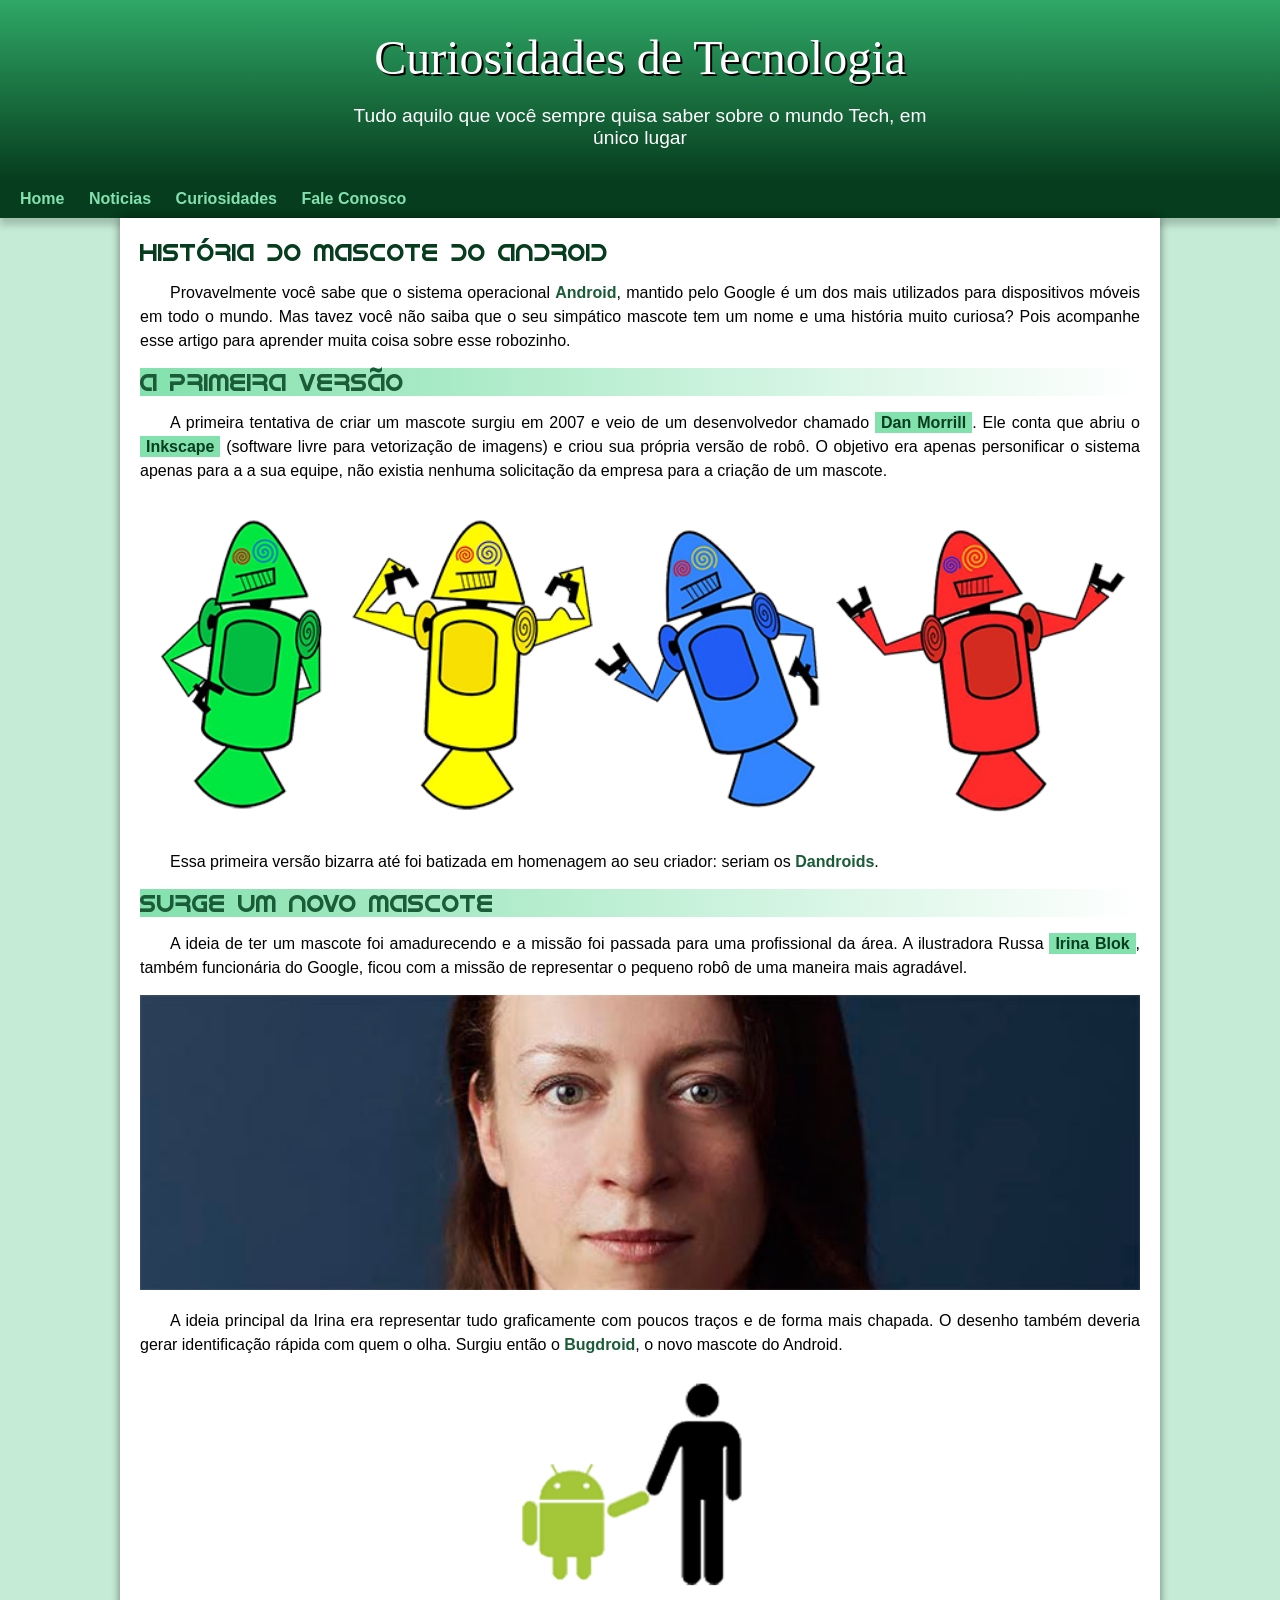
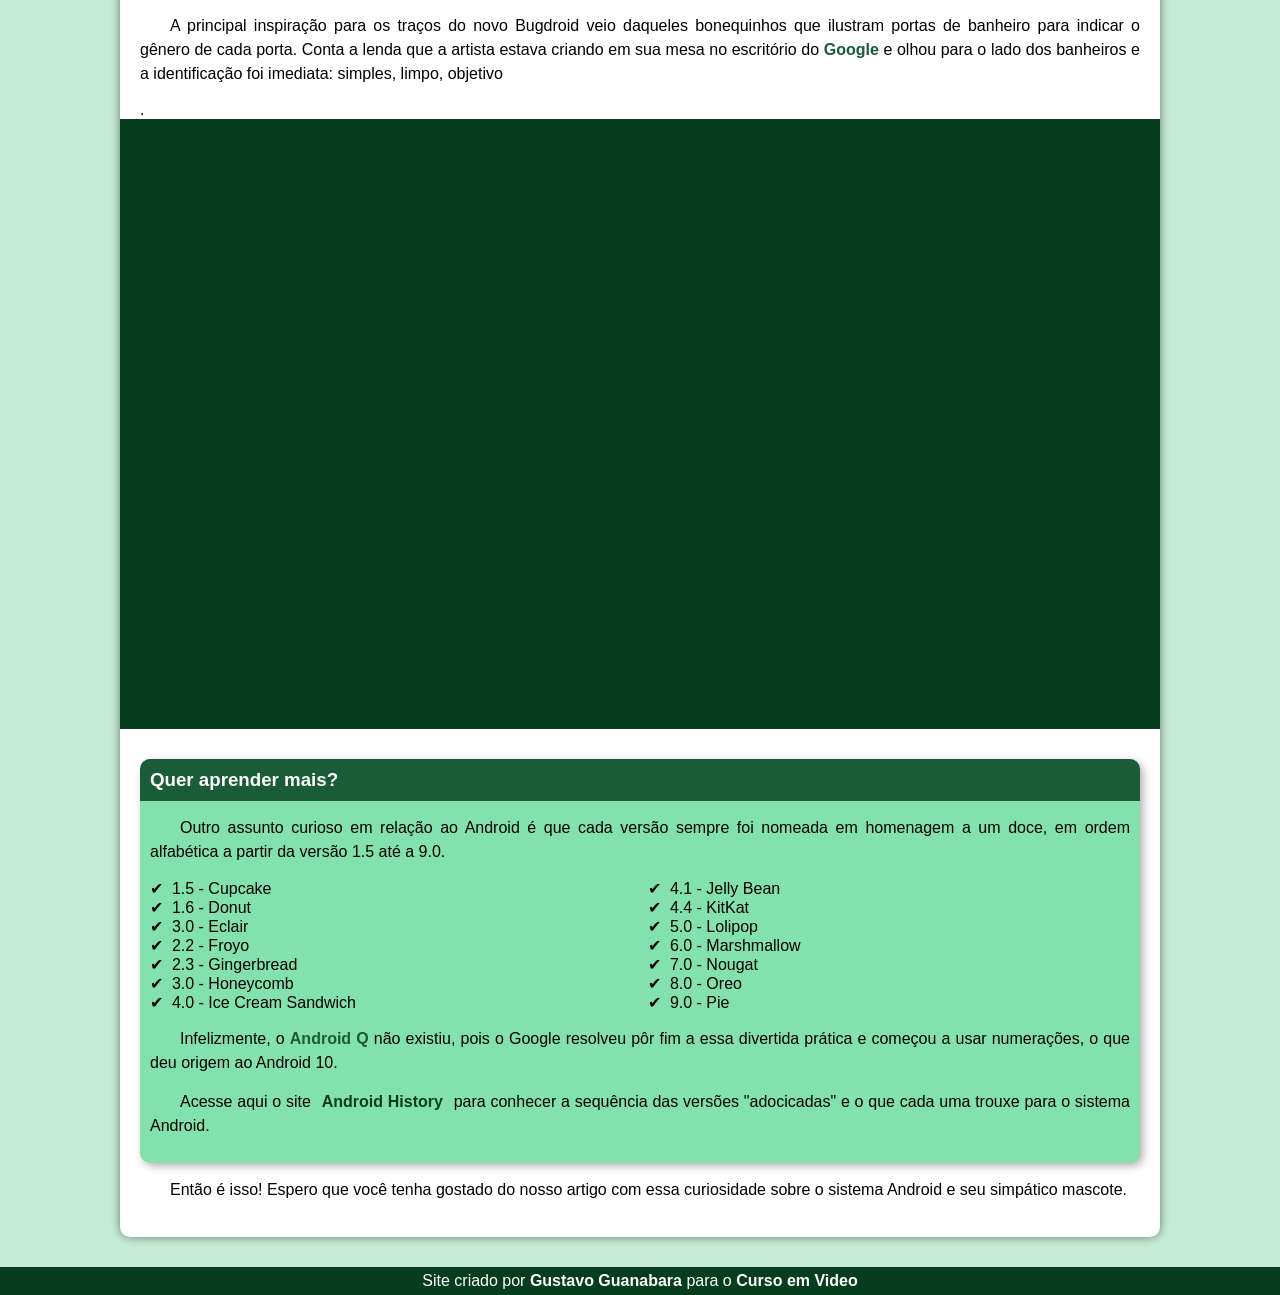
==== index.html @ 984a4b77 "ok" ====
<!DOCTYPE html>
<html lang="pt-br">
<head>
    <meta charset="UTF-8">
    <meta http-equiv="X-UA-Compatible" content="IE=edge">
    <meta name="viewport" content="width=device-width, initial-scale=1.0">
    <title>Como surgiu o mascote do Android </title>
    <link rel="shortcut icon" href="imagens/favicon.ico" type="image/x-icon">
    <link rel="stylesheet" href="estilo/style.css">
</head>
<body>
    <header>
        <h1>Curiosidades de Tecnologia</h1>
        <P>Tudo aquilo que você sempre quisa saber sobre o mundo Tech, em único lugar </P>
    </header>

<nav>
    <a href="#">Home</a>
    <a href="#">Noticias</a>
    <a href="#">Curiosidades</a>
    <a href="#">Fale Conosco</a>
</nav>    

<main>
    <article>
        <h1>História do Mascote do Android</h1>

        <p>Provavelmente você sabe que o sistema operacional <strong>Android</strong>, mantido pelo Google é um dos mais utilizados para dispositivos móveis em todo o mundo. Mas tavez você não saiba que o seu simpático mascote tem um nome e uma história muito curiosa? Pois acompanhe esse artigo para aprender muita coisa sobre esse robozinho.</p>

        <h2>A primeira versão</h2>

        <p>A primeira tentativa de criar um mascote surgiu em 2007 e veio de um desenvolvedor chamado <a href="https://androidcommunity.com/dan-morrill-shows-us-the-android-mascot-that-almost-was-20130103/" target="_blank">Dan Morrill</a>. Ele conta que abriu o <a href="https://inkscape.org/pt-br/" target="_blank">Inkscape</a> (software livre para vetorização de imagens) e criou sua própria versão de robô. O objetivo era apenas personificar o sistema apenas para a a sua equipe, não existia nenhuma solicitação da empresa para a criação de um mascote.</p>

        <picture>
            <source media="(max-width:670px )" srcset="imagens/dan-droids-pq.png">
            <img src="imagens/dan-droids.png" alt="Primeiro mascote">
        </picture>

        <p>Essa primeira versão bizarra até foi batizada em homenagem ao seu criador: seriam os <strong>Dandroids</strong>.</p>

        <h2>Surge um novo mascote</h2>

        <p>A ideia de ter um mascote foi amadurecendo e a missão foi passada para uma profissional da área. A ilustradora Russa <a href="https://www.irinablok.com/" target="_blank">Irina Blok</a>, também funcionária do Google, ficou com a missão de representar o pequeno robô de uma maneira mais agradável.</p>

        <picture>
            <source media="(max-width:670px)" srcset="imagens/irina-blok-pq.jpg">
            <img src="imagens/irina-blok.jpg" alt="Irina Blok">
        </picture>

        <p>A ideia principal da Irina era representar tudo graficamente com poucos traços e de forma mais chapada. O desenho também deveria gerar identificação rápida com quem o olha. Surgiu então o <strong>Bugdroid</strong>, o novo mascote do Android.</p>

        <img src="imagens/bugdroid.png " class="pequena" alt="Android">

        <p>A principal inspiração para os traços do novo Bugdroid veio daqueles bonequinhos que ilustram portas de banheiro para indicar o gênero de cada porta. Conta a lenda que a artista estava criando em sua mesa no escritório do <strong>Google</strong> e olhou para o lado dos banheiros e a identificação foi imediata: simples, limpo, objetivo</p>.

        <div class="video"><iframe width="560" height="315" src="https://www.youtube.com/embed/l2UDgpLz20M" title="YouTube video player" frameborder="0" allow="accelerometer; autoplay; clipboard-write; encrypted-media; gyroscope; picture-in-picture" allowfullscreen></iframe></div>
        
        <aside>
            <h3>Quer aprender mais?</h3>

            <p>Outro assunto curioso em relação ao Android é que cada versão sempre foi nomeada em homenagem a um doce, em ordem alfabética a partir da versão 1.5 até a 9.0.</p>

            <ul>
                <li title="Biscoito">1.5 - Cupcake</li>
                <li>1.6 - Donut</li>
                <li>3.0 - Eclair</li>
                <li>2.2 - Froyo</li>
                <li>2.3 - Gingerbread</li>
                <li>3.0 - Honeycomb</li>
                <li>4.0 - Ice Cream Sandwich</li>
                <li>4.1 - Jelly Bean</li>
                <li>4.4 - KitKat</li>
                <li>5.0 - Lolipop</li>
                <li>6.0 - Marshmallow</li>
                <li>7.0 - Nougat</li>
                <li>8.0 - Oreo</li>
                <li>9.0 - Pie</li>
            </ul>

            <p>Infelizmente, o <strong>Android Q</strong> não existiu, pois o Google resolveu pôr fim a essa divertida prática e começou a usar numerações, o que deu origem ao Android 10.</p>

            <p>Acesse aqui o site <a href="https://www.android.com/intl/en_uk/history/" target="_blank">Android History </a>para conhecer a sequência das versões "adocicadas" e o que cada uma trouxe para o sistema Android.</p>
        </aside>
        
        <p>Então é isso! Espero que você tenha gostado do nosso artigo com essa curiosidade sobre o sistema Android e seu simpático mascote.</p>
    </article>    
</main>

<footer>Site criado por <a href="https://github.com/gustavoguanabara" target="_blank">Gustavo Guanabara</a> para o <a href="https://www.youtube.com/watch?v=I_vi2q6sC1k" target="_blank" >Curso em Video</a></footer>
</body>
</html>
---- estilo/style.css ----
*{
margin: 0px;
padding: 0px;
}

@charset "UTF8";
@import url('https://fonts.googleapis.com/css2?family=BhuTuka+Expanded+One&display=swap');
@font-face{
    font-family: 'Android';
    src: url('../fontes/idroid.otf') format('opentype');
    font-weight: normal;
}

:root{  
 --cor0:  #c5ebd6;
 --cor01: #83e1ad;
 --cor02: #3ddc84;
 --cor03: #2fa866;
 --cor04: #1a5c37;
 --cor05: #063d1e;


 --fonte-padrao: Arial, Verdana, Helvetica, sans-serif;
 --fonte-destaque:'BhuTuka Expanded One', cursive;
 --fonte-android: 'Android', cursive;
}

body{
    background-color: var(--cor0);
    font-family: var(--fonte-padrao);
}

p{
    margin: 15px 0px;
}

header{
    background-image: linear-gradient(to bottom, var(--cor03), var(--cor05));
    min-height: 150px;
    text-align: center;
    padding-top: 30px;
}

header > h1{
    color: white;
    font-family: var(--fonte-destaque);
    font-size: 3em;
    font-weight: normal;
    margin-bottom: 20px;
    text-shadow: 2px 2px 0px black;
}

header > p {
    color: white;
    font-size: 1.2em;
    font-family: var(--fonte-padrao);
    max-width: 600px;
    padding-right: 10px;
    padding-left: 10px;
    margin: auto;


}

nav {
    background-color: var(--cor05);
    padding: 10px;
    box-shadow: 0px 7px 7px rgba(0, 0, 0, 0.192);
}

nav > a{
    color: var(--cor01);
    padding: 10px;
    text-decoration: none;
    font-weight: bold;
    transition-duration: .5s;
}

nav > a:hover {
    background-color: var(--cor03);
    color: var(--cor05);
}

main {
    min-width: 300px;
    max-width: 1000px; 
    margin: auto;
    margin-bottom: 30px;
    padding: 20px;
    box-shadow: 0px 0px 10px rgba(0, 0, 0, 0.473) ;
    background-color: white;
    border-bottom-left-radius:10px ;
    border-bottom-right-radius:10px;
}

main img {
    width: 100%;
}

main img.pequena{
    max-width: 350px;
    display: block;
    margin: auto;
}

div.video{
    background-color: var(--cor05);
    margin: 0px -20px 30px -20px;
    padding: 20px;
    padding-bottom: 59%;
    position: relative;

}

div.video > iframe {
    position: absolute;
    top: 5%;
    left: 5%;
    width: 90%;
    height: 90%;
}

main p{
    margin: 15px 0px;
    text-align: justify;
    text-indent: 30px;
    line-height: 1.5em;
}

main strong{
    color: var(--cor04);
    font-weight: bold;
}

main a{
    text-decoration: none;
    font-weight: bold;
    color: var(--cor05);
    background-color: var(--cor01);
    padding: 2px 6px;
}

main a:hover{
    text-decoration: underline;
    color:  var(--cor04);
}

main h1 {
    color: var(--cor05);
    font-family: var(--fonte-android);
    font-weight: normal;
}

main h2 {
    font-family: var(--fonte-android);
    color: var(--cor04);
    font-size: 1.3m;
    font-weight: normal;
    background-image: linear-gradient(to right, var(--cor01), transparent);
}

aside {
    background-color: var(--cor01);
    padding: 10px;
    border-radius: 10px;
    box-shadow: 3px 3px 8px rgba(0, 0, 0, 0.315);
}

aside> h3{
    background-color: var(--cor04);
    color: white;
    padding: 10px;
    margin: -10px -10px 0px -10px;
    border-radius: 10px 10px 0px 0px;
}
aside > ul{
    list-style:'\2714\00a0\00a0' ;
    list-style-position: inside;
    columns: 2;
}


footer {
    background-color: var(--cor05);
    color: white;
    text-align: center;
    font-size: 0.8;
    padding: 5px;
}

footer a{
    color: white;
    font-weight: bolder;
    text-decoration: none;
}

footer a:hover {
    text-decoration: underline;
    color: var(--cor01)
}
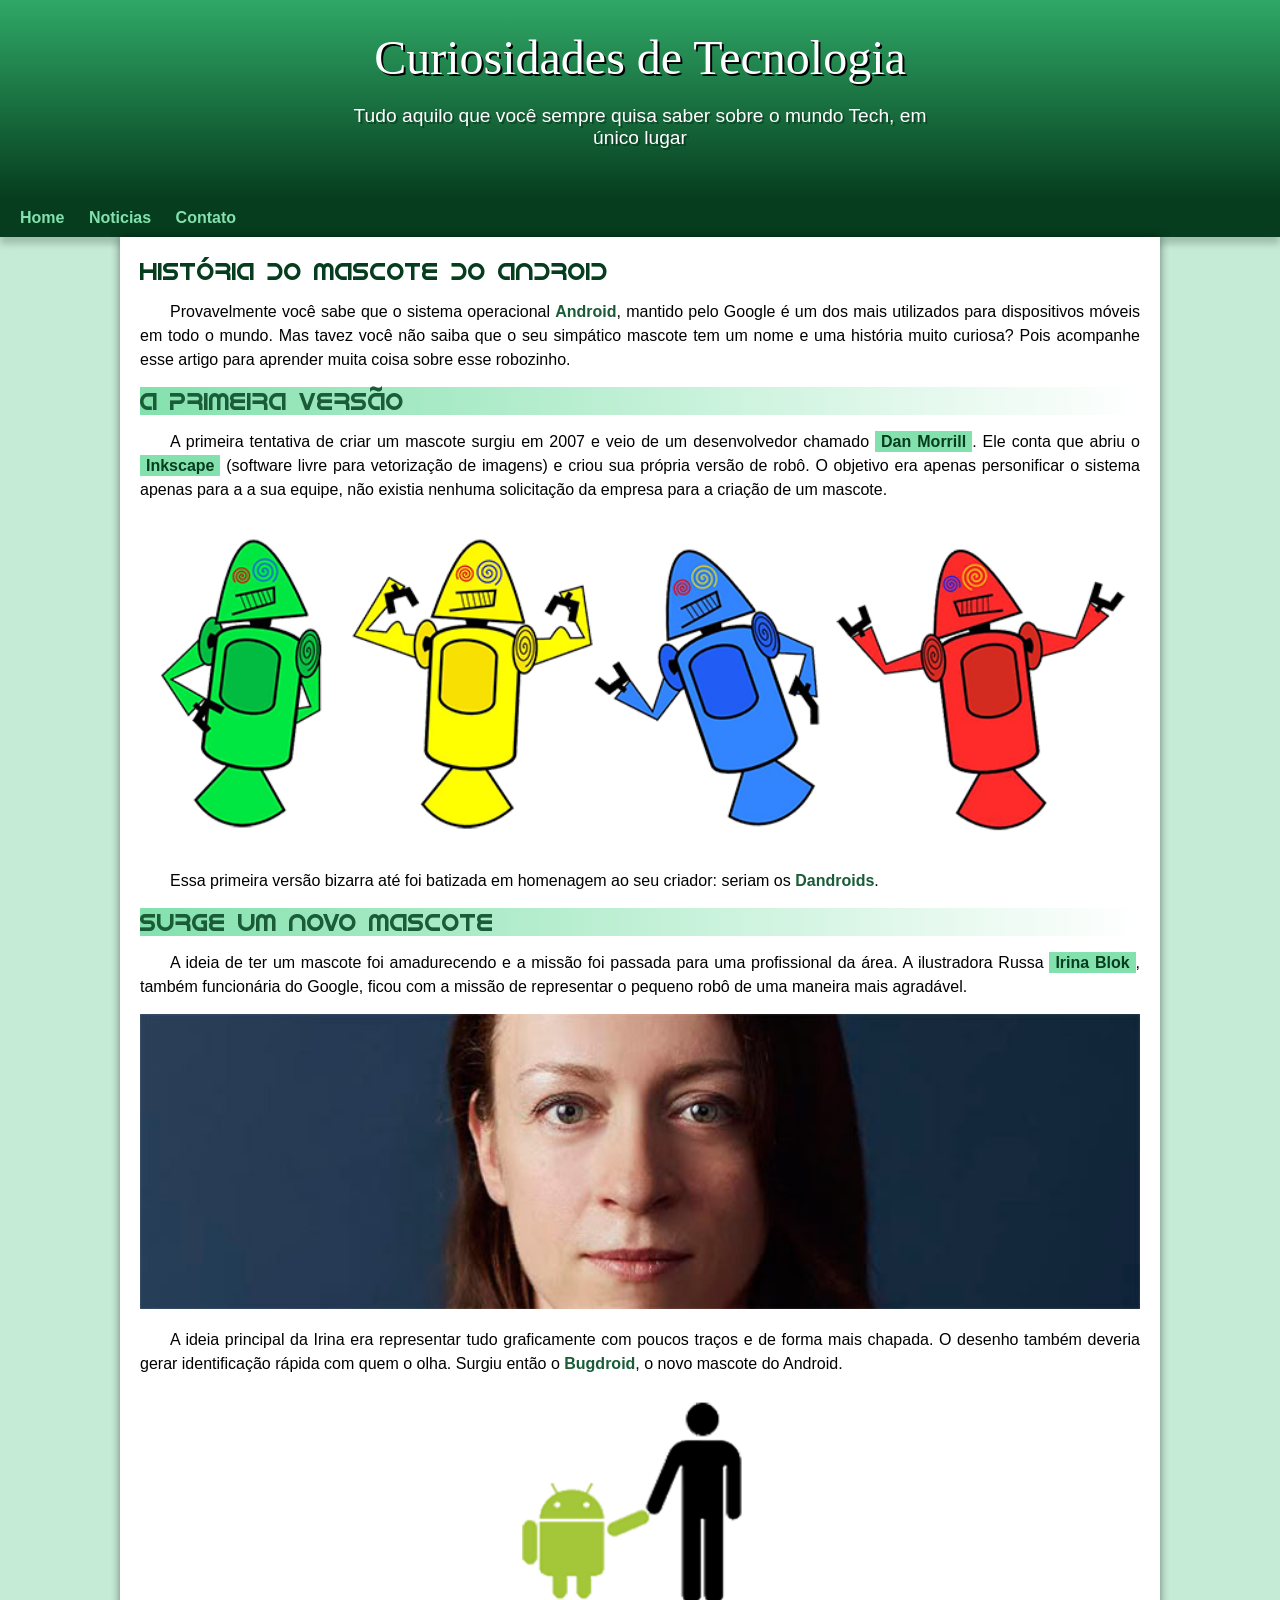
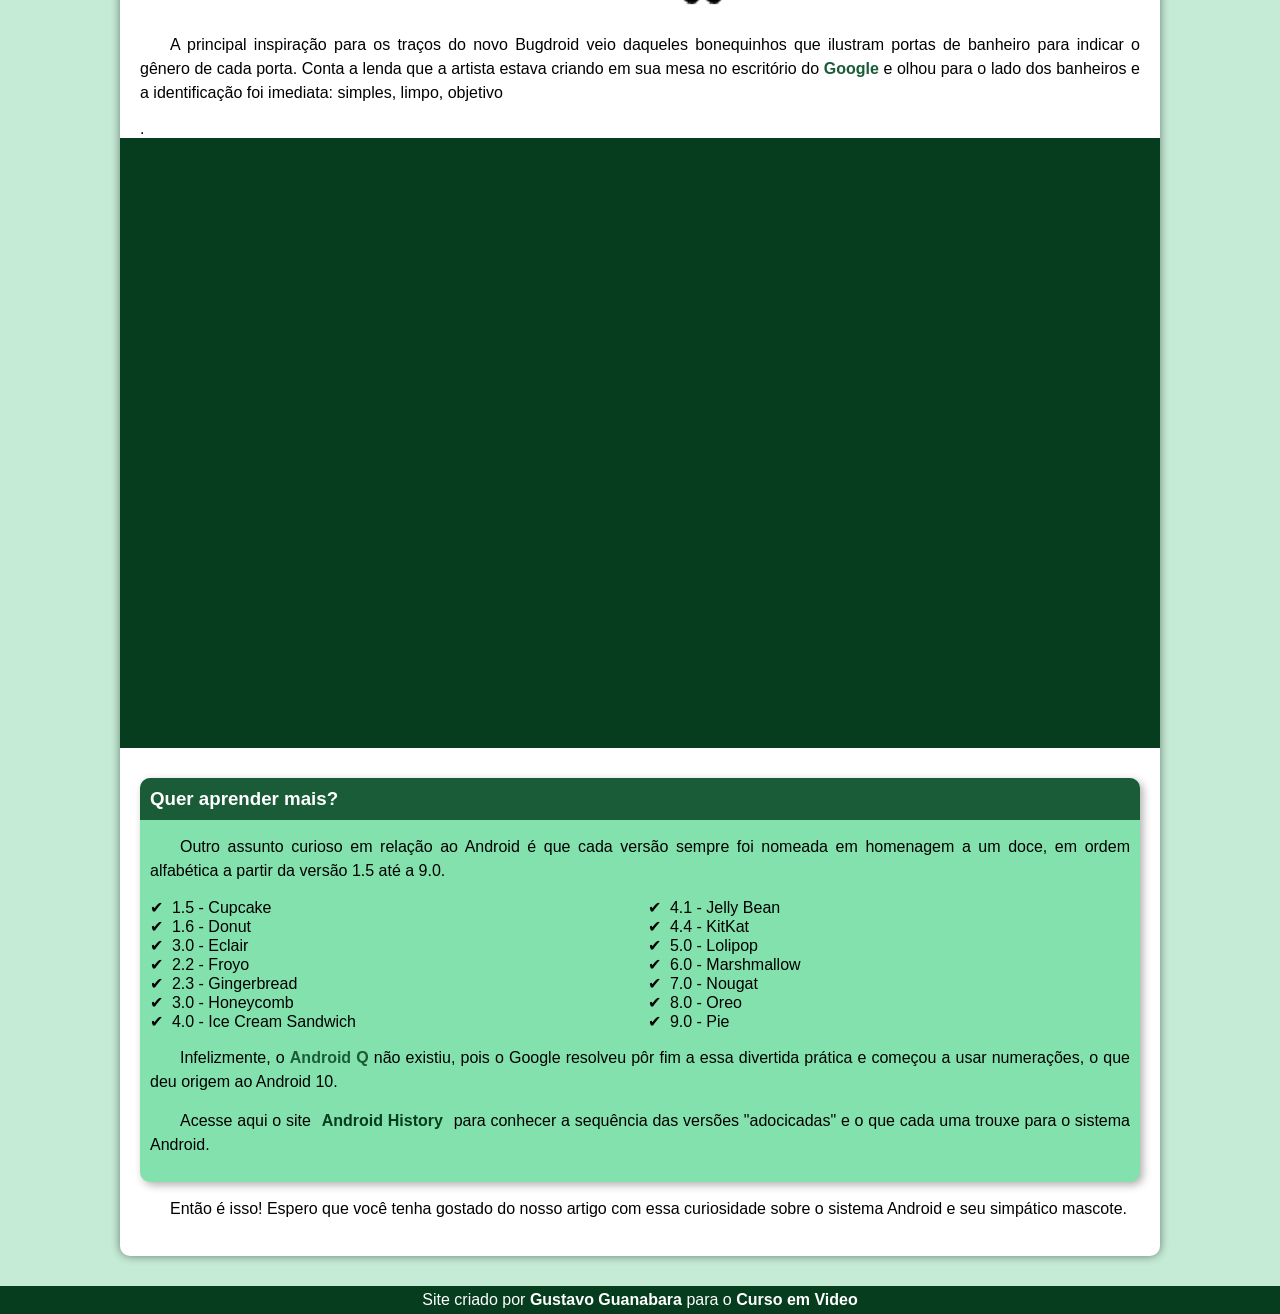
==== commit 9ac4359d: "Probema de padding resolvida" ====
--- a/index.html
+++ b/index.html
@@ -17,8 +17,7 @@
 <nav>
     <a href="#">Home</a>
     <a href="#">Noticias</a>
-    <a href="#">Curiosidades</a>
-    <a href="#">Fale Conosco</a>
+    <a href="#">Contato</a>
 </nav>    
 
 <main>
--- a/estilo/style.css
+++ b/estilo/style.css
@@ -58,7 +58,8 @@
     padding-right: 10px;
     padding-left: 10px;
     margin: auto;
-
+    padding-bottom: 50px;
+    text-shadow: 2px 2px 0px rgba(0, 0, 0, 0.315);
 
 }
 
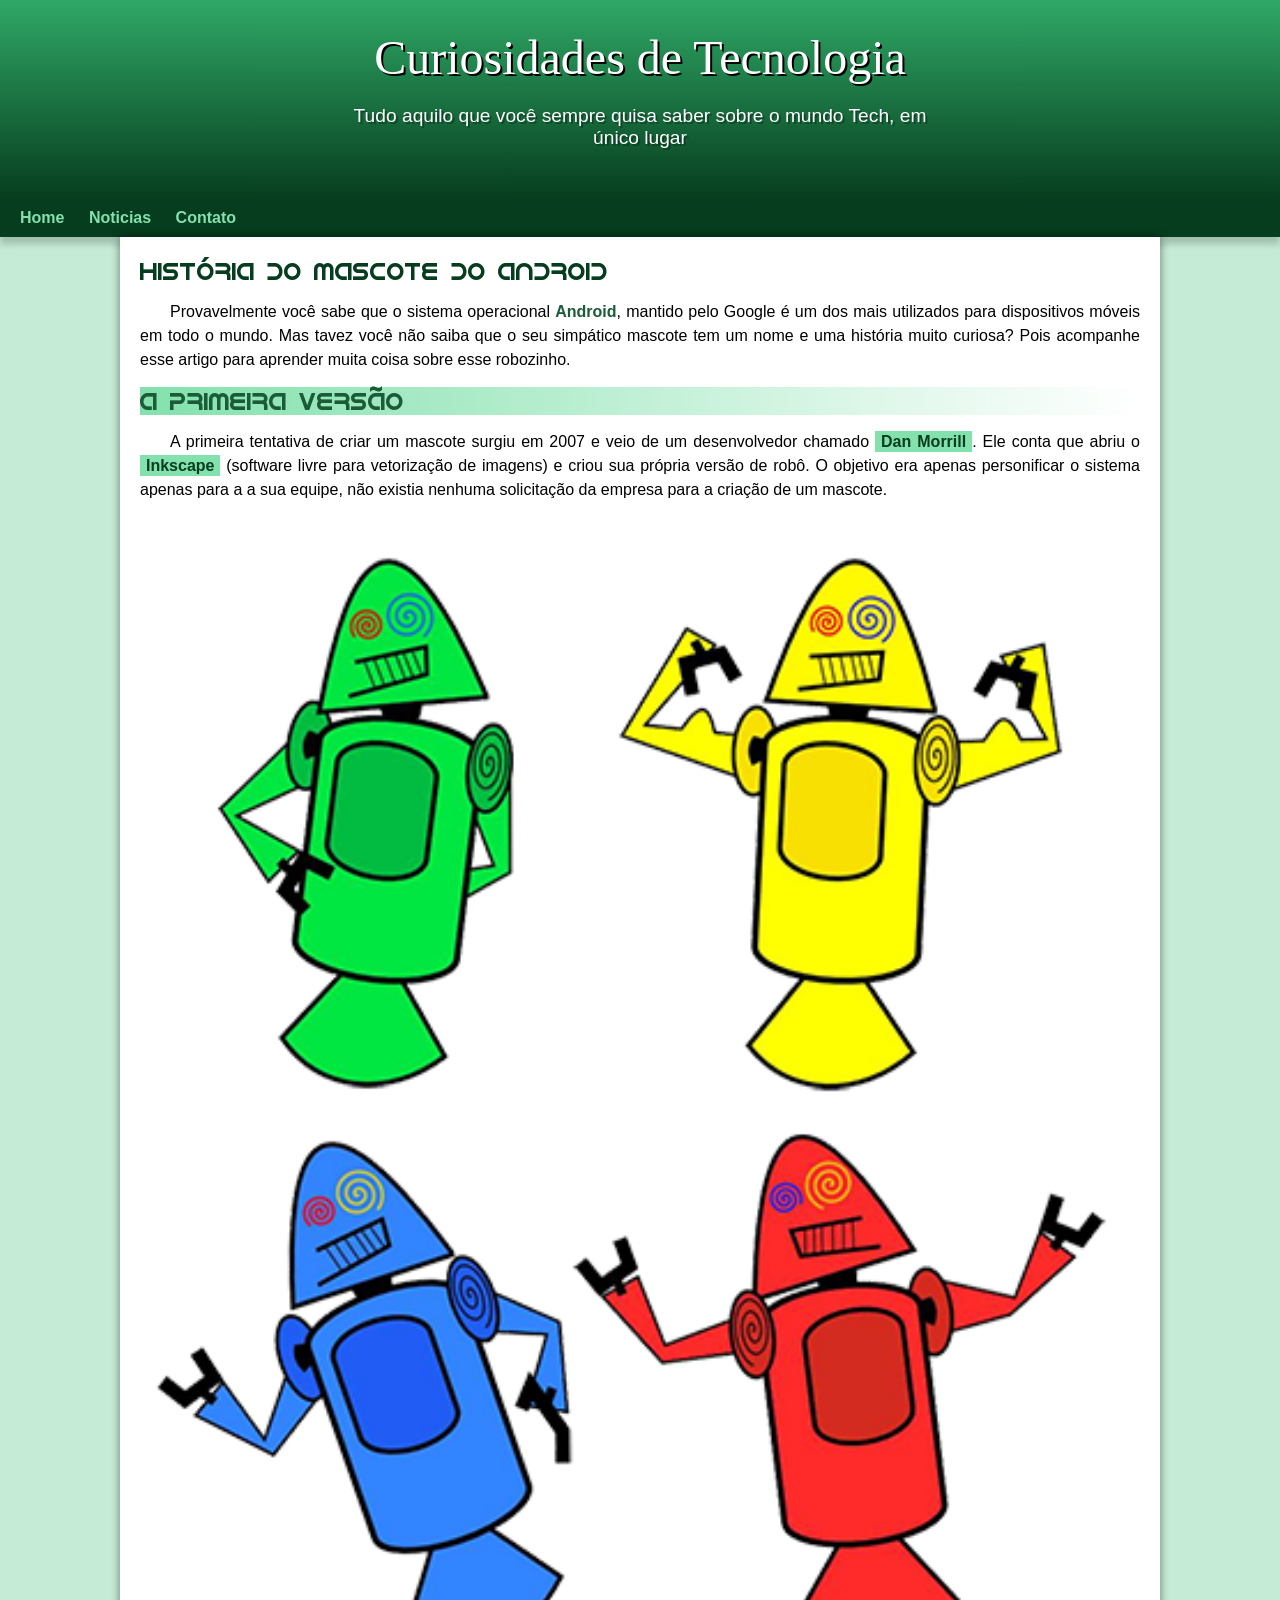
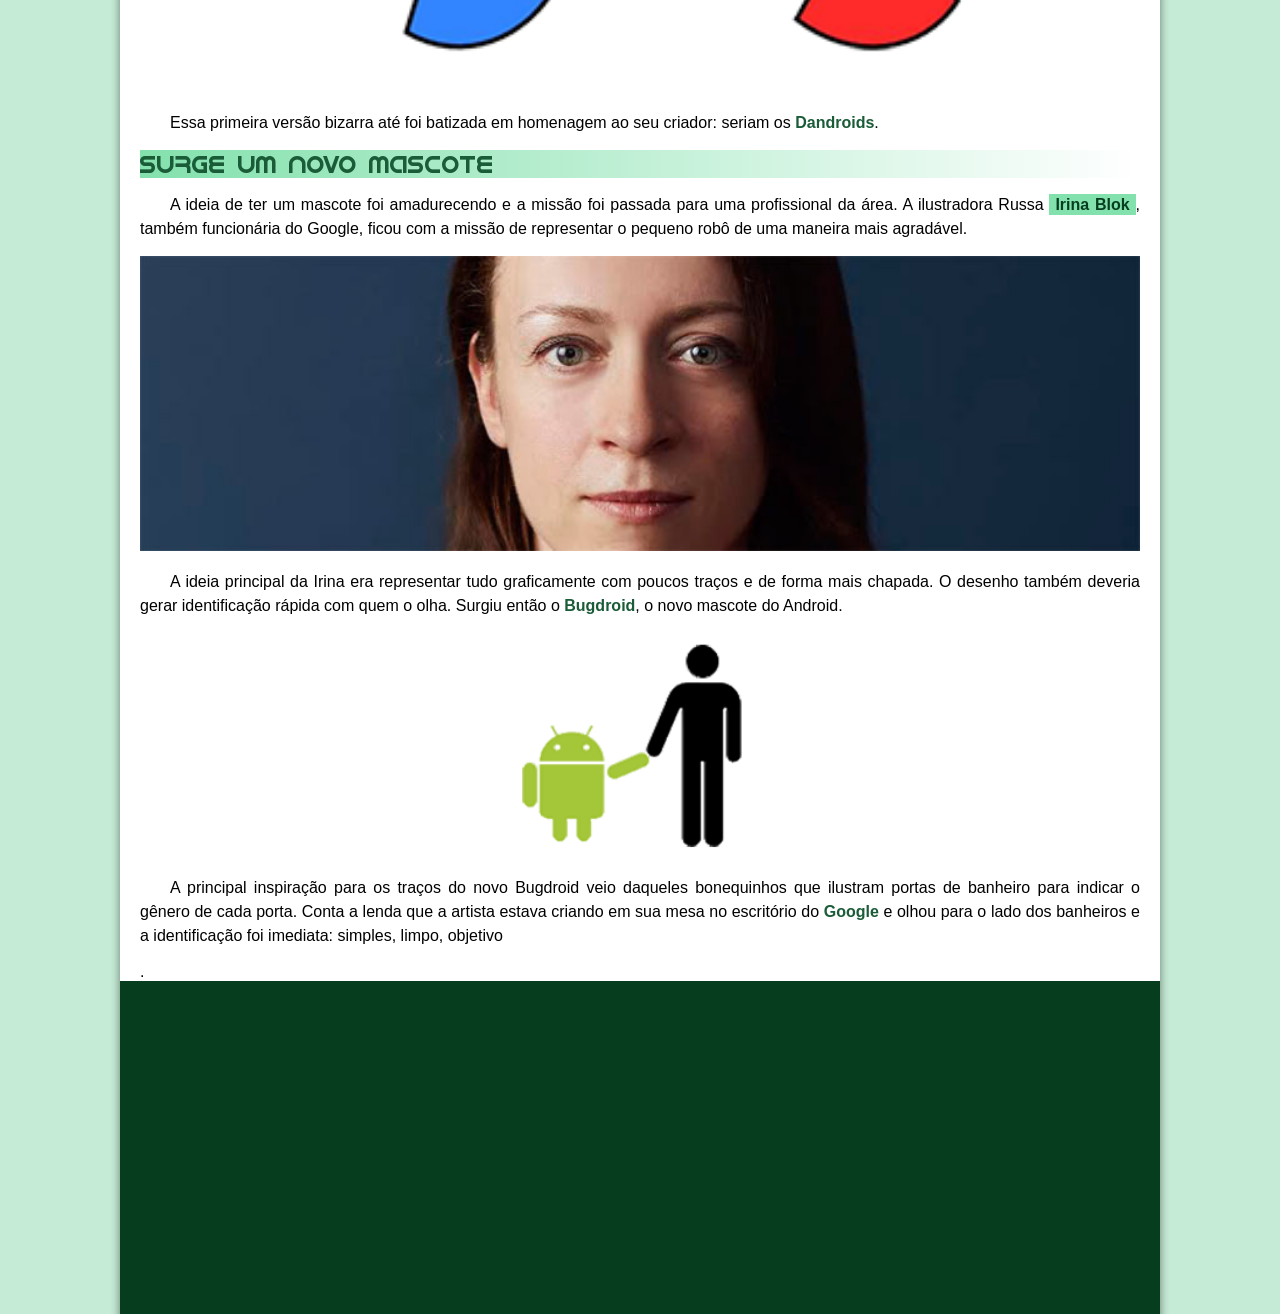
==== commit 399ab42f: "Fooster" ====
--- a/index.html
+++ b/index.html
@@ -85,6 +85,6 @@
     </article>    
 </main>
 
-<footer>Site criado por <a href="https://github.com/gustavoguanabara" target="_blank">Gustavo Guanabara</a> para o <a href="https://www.youtube.com/watch?v=I_vi2q6sC1k" target="_blank" >Curso em Video</a></footer>
+<footer>Site criado por <a href="https://github.com/Rogerhenriqueee" target="_blank">Roger Henrique</a> para o <a href="https://www.youtube.com/watch?v=I_vi2q6sC1k" target="_blank" >Curso em Video</a></footer>
 </body>
 </html>
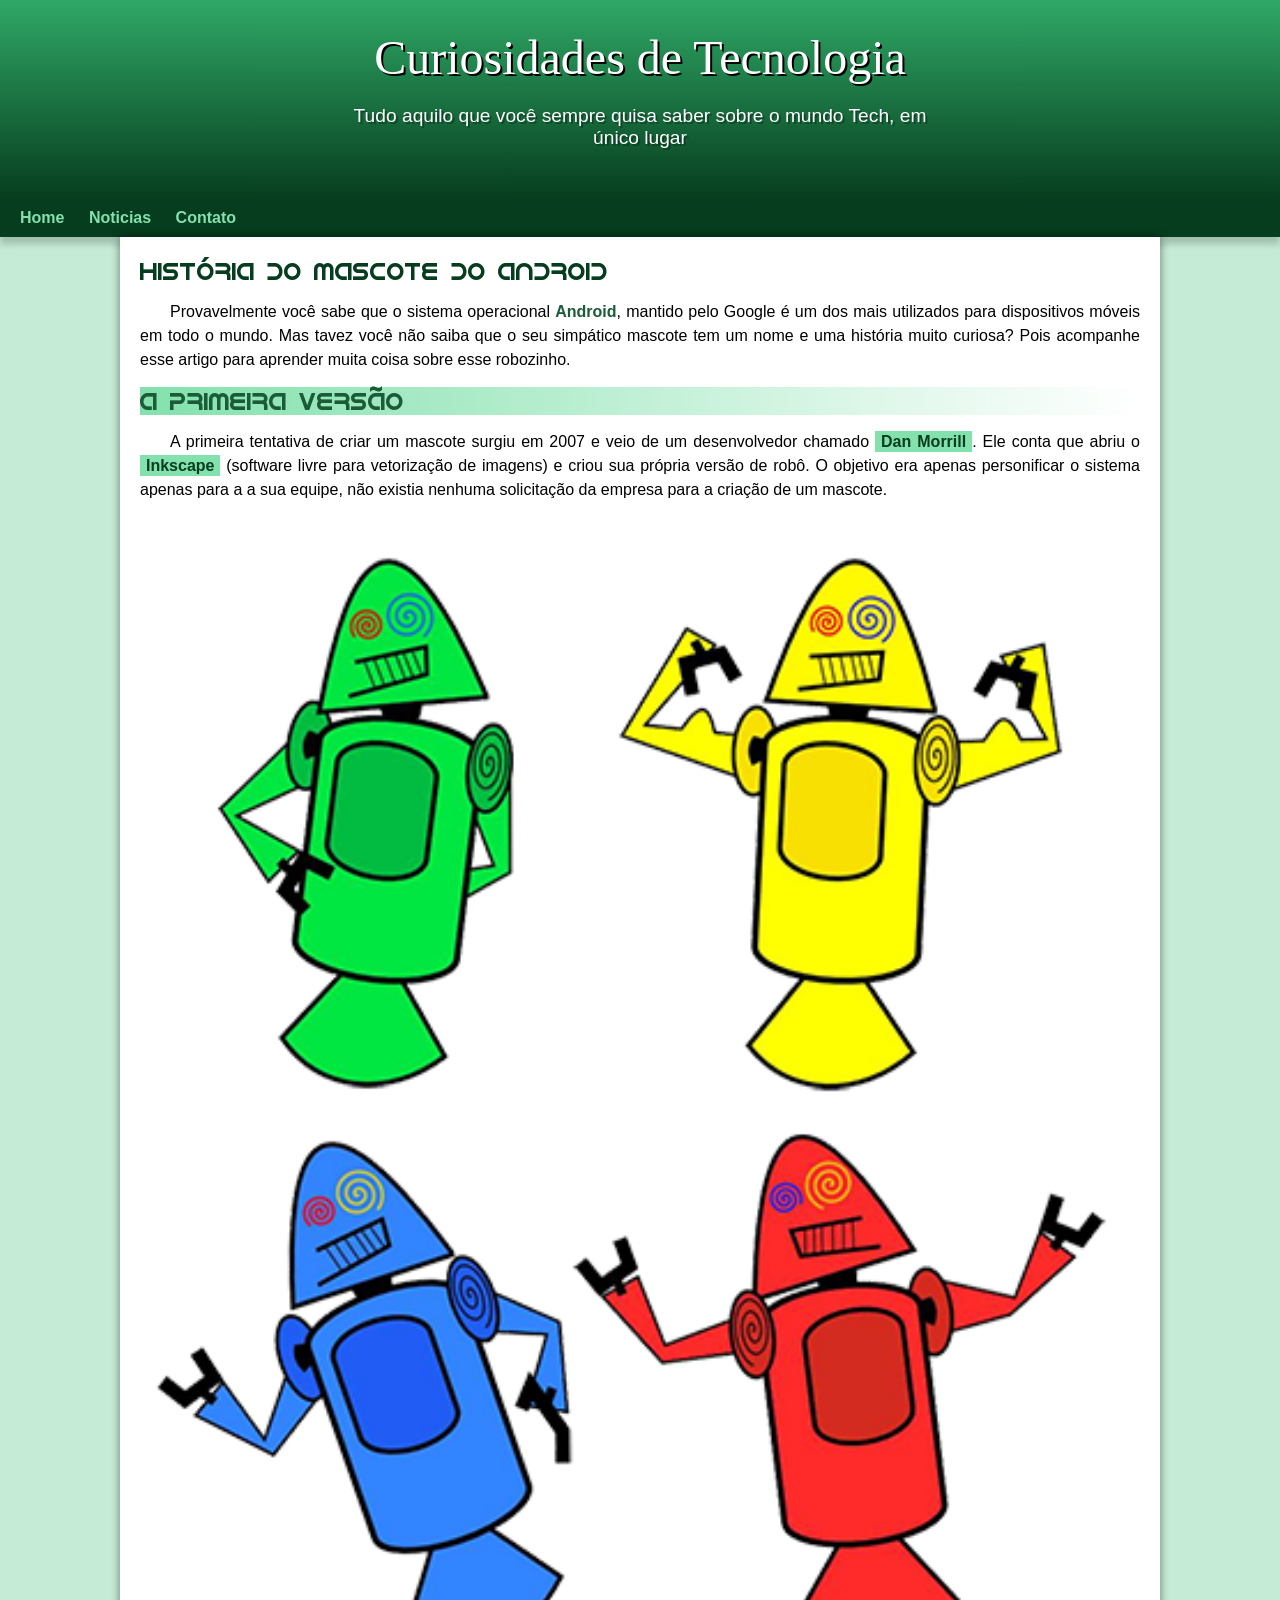
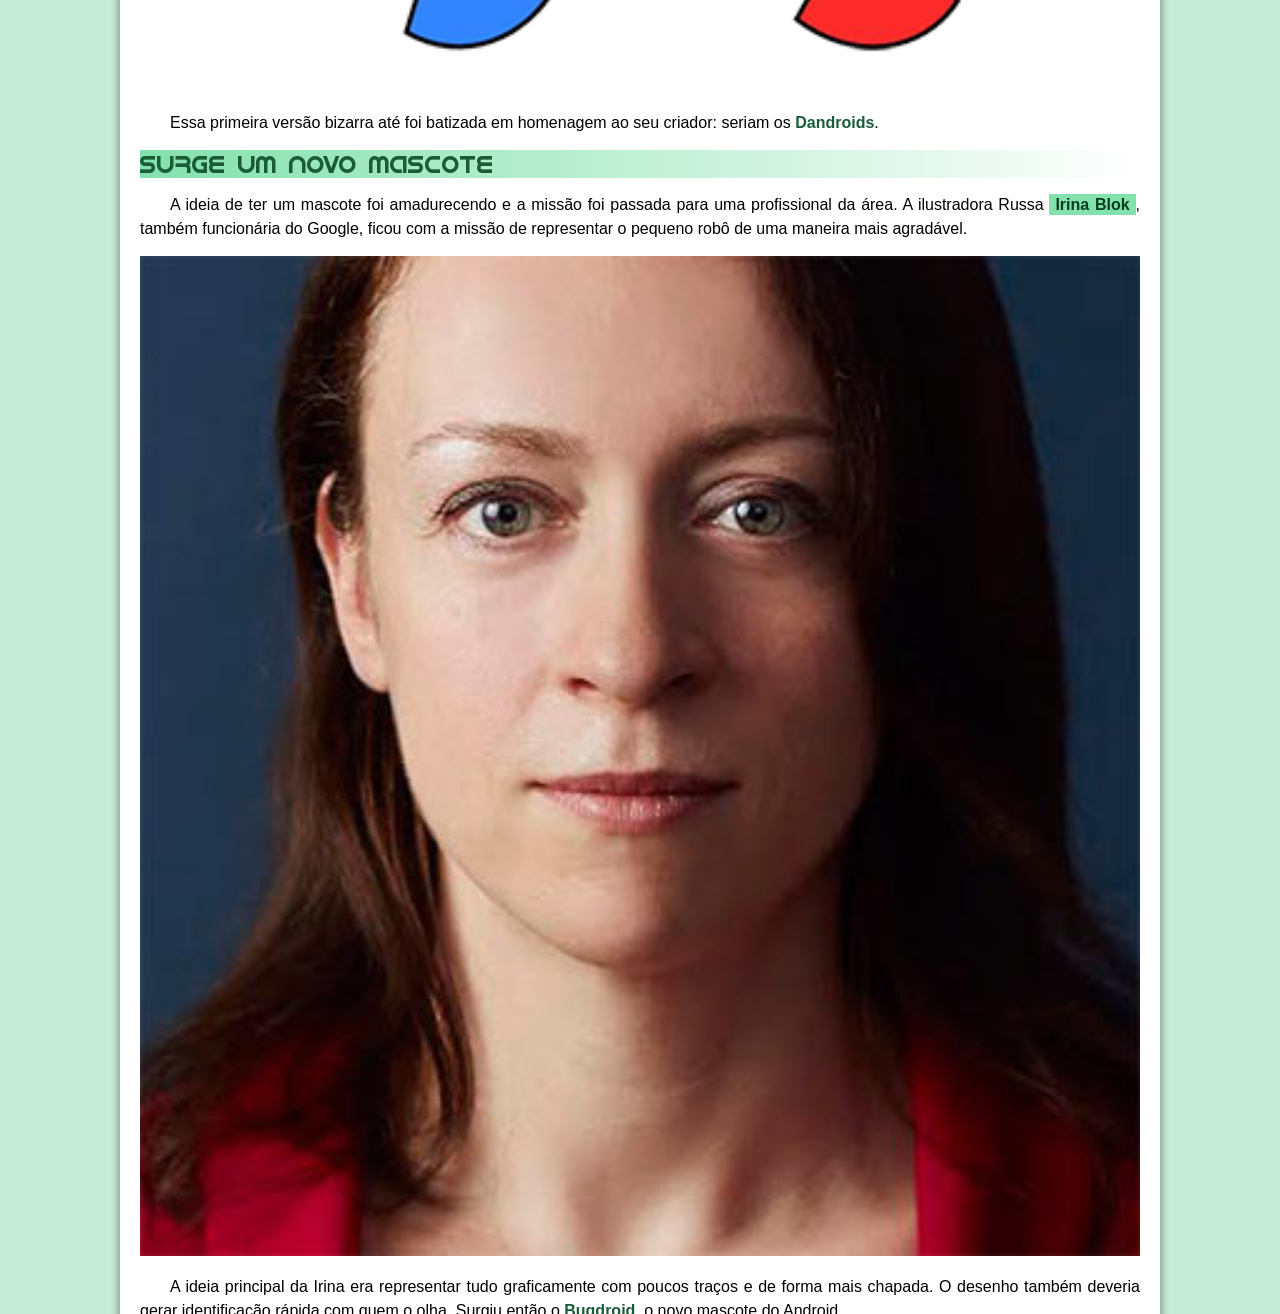
==== commit 1193f54c: "curso" ====
--- a/index.html
+++ b/index.html
@@ -85,6 +85,6 @@
     </article>    
 </main>
 
-<footer>Site criado por <a href="https://github.com/Rogerhenriqueee" target="_blank">Roger Henrique</a> para o <a href="https://www.youtube.com/watch?v=I_vi2q6sC1k" target="_blank" >Curso em Video</a></footer>
+<footer>Site criado por <a href="https://github.com/Rogerhenriqueee" target="_blank">Roger Henrique</a> para o <a href="#">Curso em Video</a></footer>
 </body>
 </html>
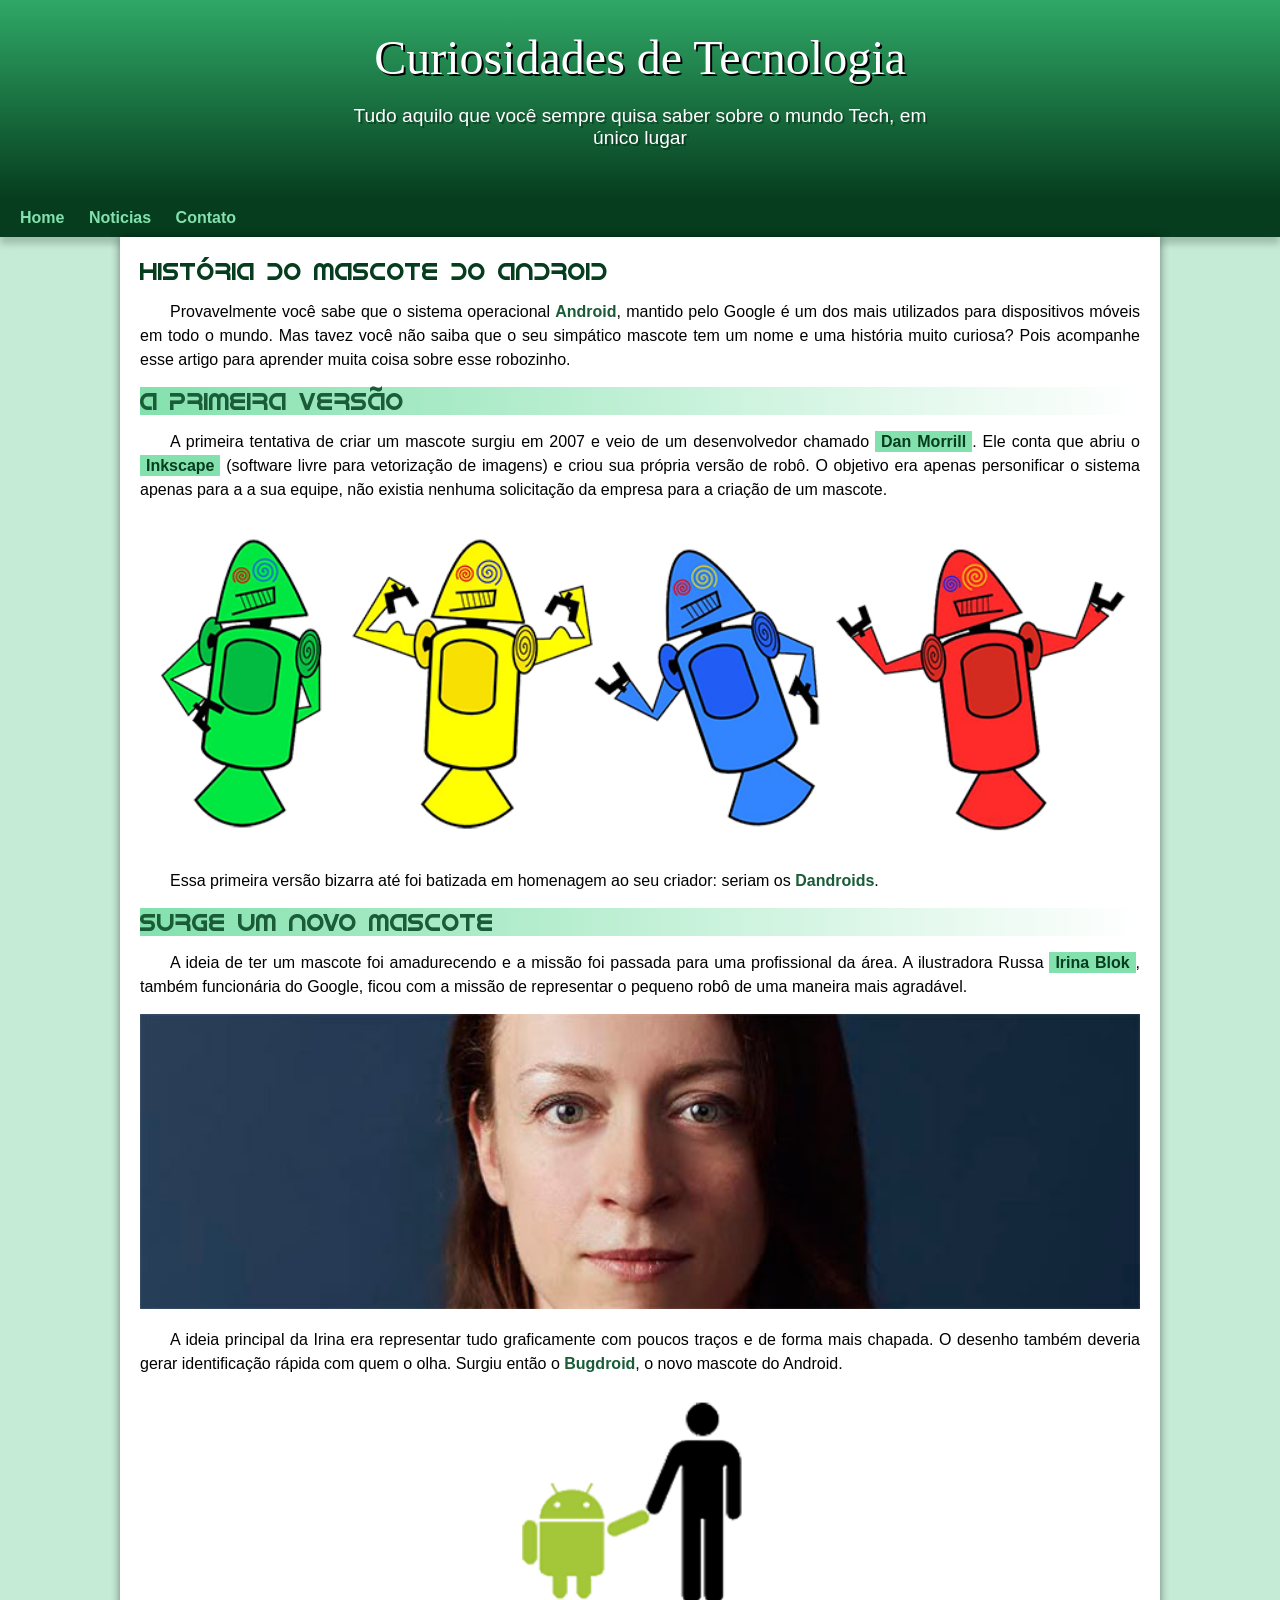
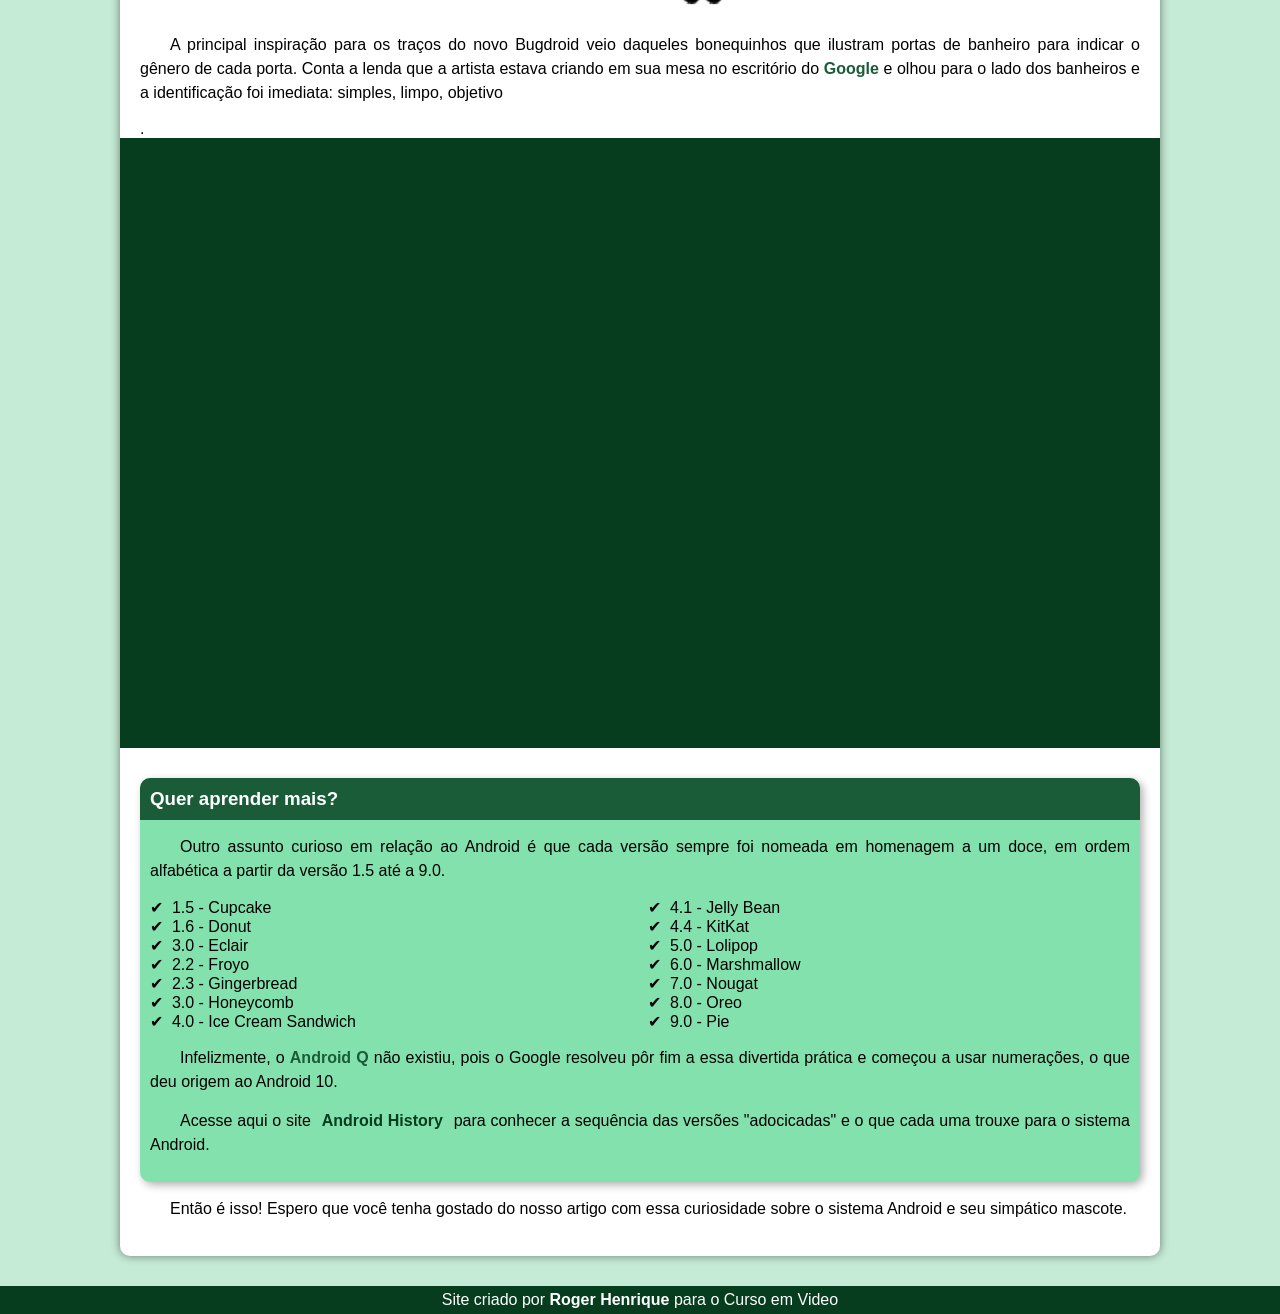
==== commit e7a27dd4: "1" ====
--- a/index.html
+++ b/index.html
@@ -85,6 +85,6 @@
     </article>    
 </main>
 
-<footer>Site criado por <a href="https://github.com/Rogerhenriqueee" target="_blank">Roger Henrique</a> para o <a href="#">Curso em Video</a></footer>
+<footer>Site criado por <a href="https://github.com/Rogerhenriqueee" target="_blank">Roger Henrique</a> para o Curso em Video</footer>
 </body>
 </html>
